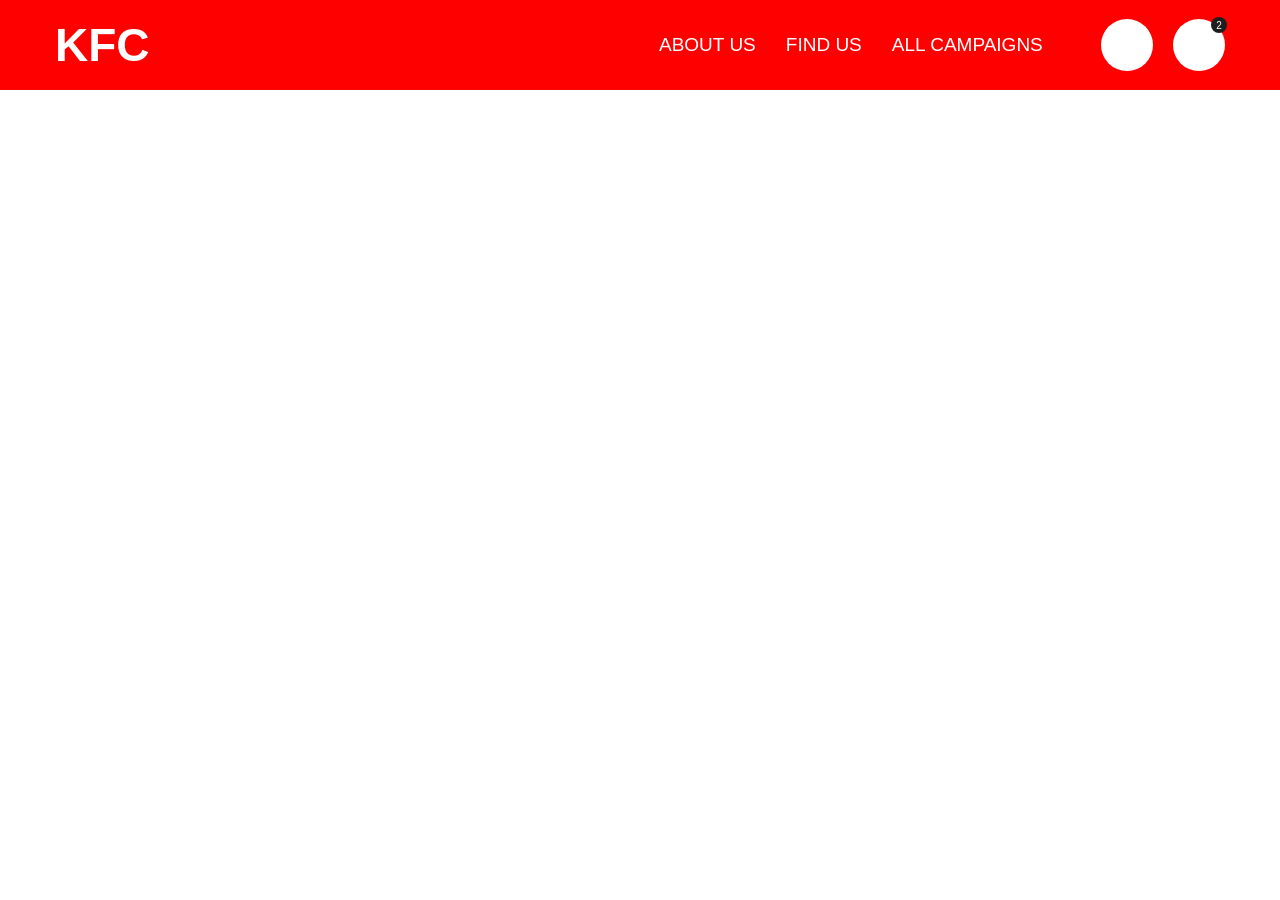
==== KFC/kfc.html @ a55eab7a "first kfc coomit" ====
<!DOCTYPE html>
<html lang="en">
<head>
    <meta charset="UTF-8">
    <meta name="viewport" content="width=device-width, initial-scale=1.0">
    <title>Document</title>
    <link rel="stylesheet" href="kfc.css">
</head>
<body>
 <div class="header">
    <div class="nav">
        <div class="logo">KFC</div>
        <div class="menu">
            <a href="#">ABOUT US</a>
            <a href="#">FIND US</a>
            <a href="#">ALL CAMPAIGNS</a>
        </div>
        <div class="icons">
            <div class="round"><i class="far fa-user"></i></div>
            <div class="round">
                <i class="fas fa-shopping-basket"></i>
                <div class="badge">2</div>
            </div>
        </div>
    </div>
</div>   
</body>
</html>
---- KFC/kfc.css ----
*{
    margin: 0px;
    padding: 0px;
}
body{
    background-color: white;
    font-family: Arial, Helvetica, sans-serif;
    font-size: 17px;
    color: rgb(30, 30, 30);
}
img{
    display: block;
    background-color: rgb(225, 228, 232);
}
a{
    color: rgb(30, 30, 30);
    text-decoration: none;
}
.box{
    position: relative;
    width: 1170px;
    margin: 0px auto;
}
.header{
    position: absolute;
    top: 0px;
    left: 0px;
    width: 100%;
    height: 90px;
    background-color: red;
}
.nav{
    display: flex;
    align-items: center;
    width: 1170px;
    height: 90px;
    margin: 0px auto;
}
.logo{
    width: 604px;
    font-size: 46px;
    font-weight: bold;
    color: white;
}
.menu{
    display: flex;
    width: 420px;
}
.menu a{
    margin-right: 30px;
    font-size: 19px;
    color: white;
}
.icons{
    display: flex;
    align-items: center;
    margin-left: auto;
}
.round{
    position: relative;
    display: flex;
    justify-content: center;
    align-items: center;
    width: 52px;
    height: 52px;
    margin-left: 20px;
    border-radius: 50%;
    background-color: white;
    font-size: 22px;
    color: rgb(242, 36, 36);
}
.badge{
    position: absolute;
    top: -2px;
    left: 38px;
    display: flex;
    justify-content: center;
    align-items: center;
    width: 16px;
    height: 16px;
    border-radius: 50%;
    background-color: rgb(30, 30, 30);
    font-size: 10px;
    color: white;
}
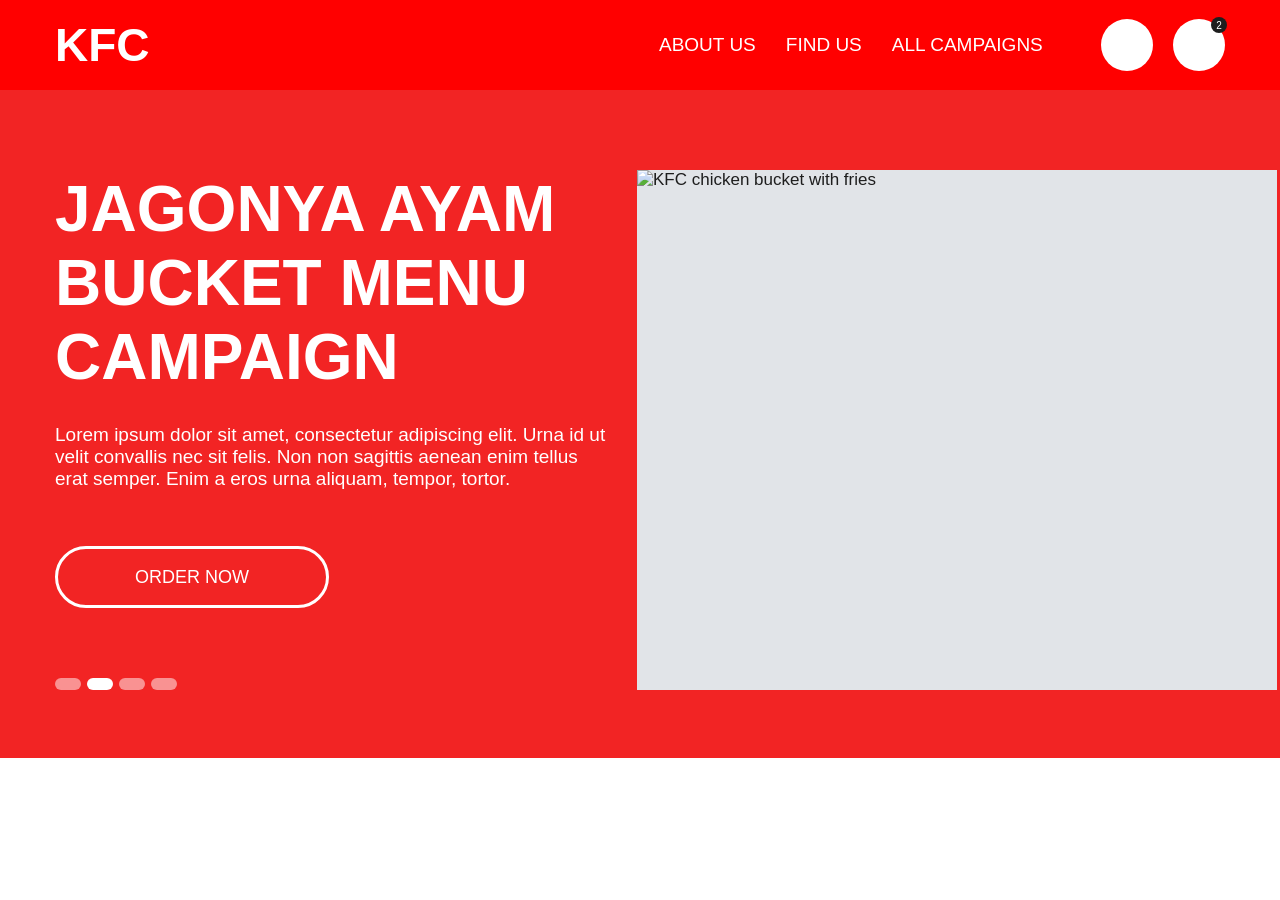
==== commit fae75548: "second kfc commit" ====
--- a/KFC/kfc.html
+++ b/KFC/kfc.html
@@ -24,5 +24,23 @@
         </div>
     </div>
 </div>   
+<div class="top">
+    <div class="hero">
+        <h1 class="h-title">JAGONYA AYAM BUCKET MENU CAMPAIGN</h1>
+        <p class="h-desc">Lorem ipsum dolor sit amet, consectetur adipiscing elit. Urna id ut velit convallis nec sit felis. Non non sagittis aenean enim tellus erat semper. Enim a eros urna aliquam, tempor, tortor.</p>
+        <a class="order" href="#">ORDER NOW</a>
+        <div class="dots">
+            <div class="dot"></div>
+            <div class="dot on"></div>
+            <div class="dot"></div>
+            <div class="dot"></div>
+        </div>
+        <div class="price">
+            <p class="rp">RP</p>
+            <p class="amount">79.999</p>
+        </div>
+        <img class="bucket" src="" alt="KFC chicken bucket with fries">
+    </div>
+</div>
 </body>
 </html>
--- a/KFC/kfc.css
+++ b/KFC/kfc.css
@@ -82,4 +82,88 @@
     background-color: rgb(30, 30, 30);
     font-size: 10px;
     color: white;
+}
+.top{
+    height: 758px;
+    background-color: rgb(242, 36, 36);
+}
+.hero{
+    position: relative;
+    width: 1170px;
+    margin: 0px auto;
+}
+.h-title{
+    position: absolute;
+    top: 172px;
+    left: 0px;
+    width: 660px;
+    font-size: 64px;
+    font-weight: bold;
+    color: white;
+}
+.h-desc{
+    position: absolute;
+    top: 424px;
+    left: 0px;
+    width: 560px;
+    font-size: 19px;
+    color: white;
+}
+.order{
+    position: absolute;
+    top: 546px;
+    left: 0px;
+    display: flex;
+    justify-content: center;
+    align-items: center;
+    width: 268px;
+    height: 56px;
+    border: 3px solid white;
+    border-radius: 40px;
+    font-size: 18px;
+    color: white;
+}
+.dots{
+    position: absolute;
+    top: 678px;
+    left: 0px;
+    display: flex;
+}
+.dot{
+    width: 26px;
+    height: 12px;
+    margin-right: 6px;
+    border-radius: 6px;
+    background-color: rgba(255, 255, 255, 0.5);
+}
+.dot.on{
+    background-color: white;
+}
+.price{
+    position: absolute;
+    top: 194px;
+    left: 940px;
+    width: 188px;
+    height: 150px;
+    padding-top: 38px;
+    border: 2px dashed rgb(240, 200, 200);
+    border-radius: 50%;
+    background-color: white;
+    text-align: center;
+    color: rgb(242, 36, 36);
+}
+.rp{
+    font-size: 20px;
+    font-weight: bold;
+}
+.amount{
+    font-size: 54px;
+    font-weight: bold;
+}
+.bucket{
+    position: absolute;
+    top: 170px;
+    left: 582px;
+    width: 640px;
+    height: 520px;
 }
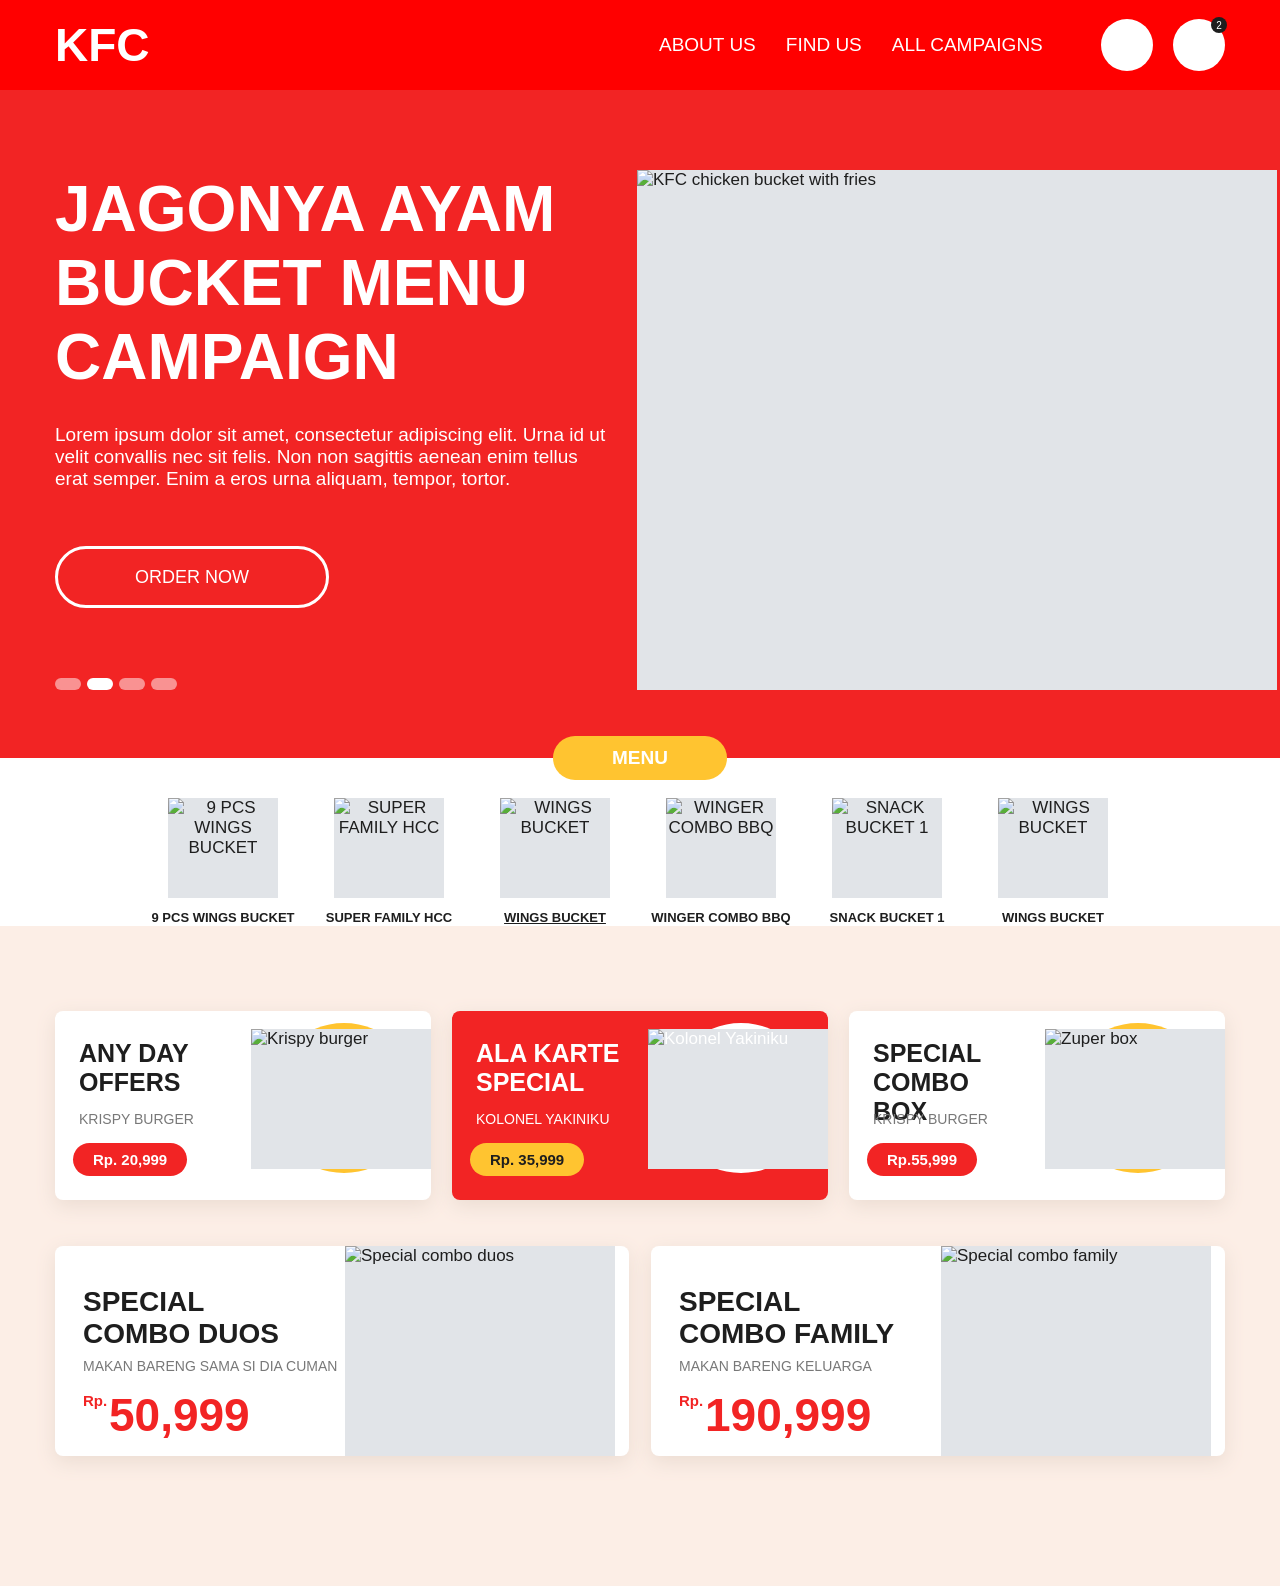
==== commit 30d1cb53: "third kfc commit" ====
--- a/KFC/kfc.html
+++ b/KFC/kfc.html
@@ -42,5 +42,79 @@
         <img class="bucket" src="" alt="KFC chicken bucket with fries">
     </div>
 </div>
+<div class="strip">
+    <div class="strip-box">
+        <a class="pill" href="#">MENU</a>
+        <i class="fas fa-chevron-left strip-arrow left"></i>
+        <div class="strip-items">
+            <div class="strip-item">
+                <img class="strip-img" src="" alt="9 PCS WINGS BUCKET">
+                <p class="strip-name">9 PCS WINGS BUCKET</p>
+            </div>
+            <div class="strip-item">
+                <img class="strip-img" src="" alt="SUPER FAMILY HCC">
+                <p class="strip-name">SUPER FAMILY HCC</p>
+            </div>
+            <div class="strip-item">
+                <img class="strip-img" src="" alt="WINGS BUCKET">
+                <p class="strip-name active">WINGS BUCKET</p>
+            </div>
+            <div class="strip-item">
+                <img class="strip-img" src="" alt="WINGER COMBO BBQ">
+                <p class="strip-name">WINGER COMBO BBQ</p>
+            </div>
+            <div class="strip-item">
+                <img class="strip-img" src="" alt="SNACK BUCKET 1">
+                <p class="strip-name">SNACK BUCKET 1</p>
+            </div>
+            <div class="strip-item">
+                <img class="strip-img" src="" alt="WINGS BUCKET">
+                <p class="strip-name">WINGS BUCKET</p>
+            </div>
+        </div>
+        <i class="fas fa-chevron-right strip-arrow right"></i>
+    </div>
+</div>
+<div class="offers">
+    <div class="box">
+        <div class="offer small p1">
+            <div class="o-circle"></div>
+            <img class="o-img" src="" alt="Krispy burger">
+            <p class="o-title">ANY DAY OFFERS</p>
+            <p class="o-sub">KRISPY BURGER</p>
+            <p class="o-price">Rp. 20,999</p>
+        </div>
+        <div class="offer small red p2">
+            <div class="o-circle white"></div>
+            <img class="o-img" src="" alt="Kolonel Yakiniku">
+            <p class="o-title">ALA KARTE SPECIAL</p>
+            <p class="o-sub">KOLONEL YAKINIKU</p>
+            <p class="o-price">Rp. 35,999</p>
+        </div>
+        <div class="offer small p3">
+            <div class="o-circle"></div>
+            <img class="o-img" src="" alt="Zuper box">
+            <p class="o-title">SPECIAL COMBO BOX</p>
+            <p class="o-sub">KRISPY BURGER</p>
+            <p class="o-price">Rp.55,999</p>
+        </div>
+        <div class="offer big p4">
+            <div class="o-circle"></div>
+            <img class="o-img" src="" alt="Special combo duos">
+            <p class="o-title">SPECIAL COMBO DUOS</p>
+            <p class="o-sub">MAKAN BARENG SAMA SI DIA CUMAN</p>
+            <p class="o-rp">Rp.</p>
+            <p class="o-big">50,999</p>
+        </div>
+        <div class="offer big p5">
+            <div class="o-circle"></div>
+            <img class="o-img" src="" alt="Special combo family">
+            <p class="o-title">SPECIAL COMBO FAMILY</p>
+            <p class="o-sub">MAKAN BARENG KELUARGA</p>
+            <p class="o-rp">Rp.</p>
+            <p class="o-big">190,999</p>
+        </div>
+    </div>
+</div>
 </body>
 </html>
--- a/KFC/kfc.css
+++ b/KFC/kfc.css
@@ -166,4 +166,192 @@
     left: 582px;
     width: 640px;
     height: 520px;
+}
+.strip{
+    height: 168px;
+    background-color: white;
+}
+.strip-box{
+    position: relative;
+    width: 1170px;
+    margin: 0px auto;
+}
+.pill{
+    position: absolute;
+    top: -22px;
+    left: 498px;
+    display: flex;
+    justify-content: center;
+    align-items: center;
+    width: 174px;
+    height: 44px;
+    border-radius: 22px;
+    background-color: rgb(255, 196, 48);
+    font-size: 19px;
+    font-weight: bold;
+    color: white;
+}
+.strip-items{
+    display: flex;
+    margin-left: 85px;
+    padding-top: 40px;
+}
+.strip-item{
+    width: 166px;
+    text-align: center;
+}
+.strip-img{
+    width: 110px;
+    height: 100px;
+    margin: 0px auto;
+}
+.strip-name{
+    margin-top: 12px;
+    font-size: 13px;
+    font-weight: bold;
+}
+.strip-name.active{
+    text-decoration: underline;
+}
+.strip-arrow{
+    position: absolute;
+    top: 80px;
+    font-size: 26px;
+    color: rgb(242, 36, 36);
+}
+.strip-arrow.left{
+    left: 22px;
+}
+.strip-arrow.right{
+    left: 1147px;
+}
+.offers{
+    height: 660px;
+    background-color: rgb(252, 238, 230);
+}
+.offer{
+    position: absolute;
+    border-radius: 8px;
+    background-color: white;
+    box-shadow: 0px 6px 20px rgb(235, 220, 210);
+}
+.offer.small{
+    width: 376px;
+    height: 189px;
+}
+.offer.big{
+    width: 574px;
+    height: 210px;
+}
+.offer.red{
+    background-color: rgb(242, 36, 36);
+    color: white;
+}
+.p1{
+    top: 85px;
+    left: 0px;
+}
+.p2{
+    top: 85px;
+    left: 397px;
+}
+.p3{
+    top: 85px;
+    left: 794px;
+}
+.p4{
+    top: 320px;
+    left: 0px;
+}
+.p5{
+    top: 320px;
+    left: 596px;
+}
+.o-circle{
+    position: absolute;
+    top: 12px;
+    left: 214px;
+    width: 150px;
+    height: 150px;
+    border-radius: 50%;
+    background-color: rgb(255, 196, 48);
+}
+.o-circle.white{
+    background-color: white;
+}
+.o-img{
+    position: absolute;
+    top: 18px;
+    left: 196px;
+    width: 180px;
+    height: 140px;
+}
+.o-title{
+    position: absolute;
+    top: 28px;
+    left: 24px;
+    width: 150px;
+    font-size: 25px;
+    font-weight: bold;
+}
+.o-sub{
+    position: absolute;
+    top: 100px;
+    left: 24px;
+    font-size: 14px;
+    color: rgb(120, 120, 120);
+}
+.offer.red .o-sub{
+    color: white;
+}
+.o-price{
+    position: absolute;
+    top: 132px;
+    left: 18px;
+    padding: 8px 20px;
+    border-radius: 20px;
+    background-color: rgb(242, 36, 36);
+    font-size: 15px;
+    font-weight: bold;
+    color: white;
+}
+.offer.red .o-price{
+    background-color: rgb(255, 196, 48);
+    color: rgb(30, 30, 30);
+}
+.big .o-circle{
+    left: 390px;
+    top: 30px;
+}
+.big .o-img{
+    left: 290px;
+    top: 0px;
+    width: 270px;
+    height: 210px;
+}
+.big .o-title{
+    top: 40px;
+    left: 28px;
+    width: 220px;
+    font-size: 28px;
+}
+.big .o-sub{
+    top: 112px;
+    left: 28px;
+}
+.o-rp{
+    position: absolute;
+    top: 146px;
+    left: 28px;
+    font-size: 15px;
+    font-weight: bold;
+    color: rgb(242, 36, 36);
+}
+.o-big{
+    position: absolute;
+    top: 142px;
+    left: 54px;
+    font-size: 46px;
+    font-weight: bold;
+    color: rgb(242, 36, 36);
 }
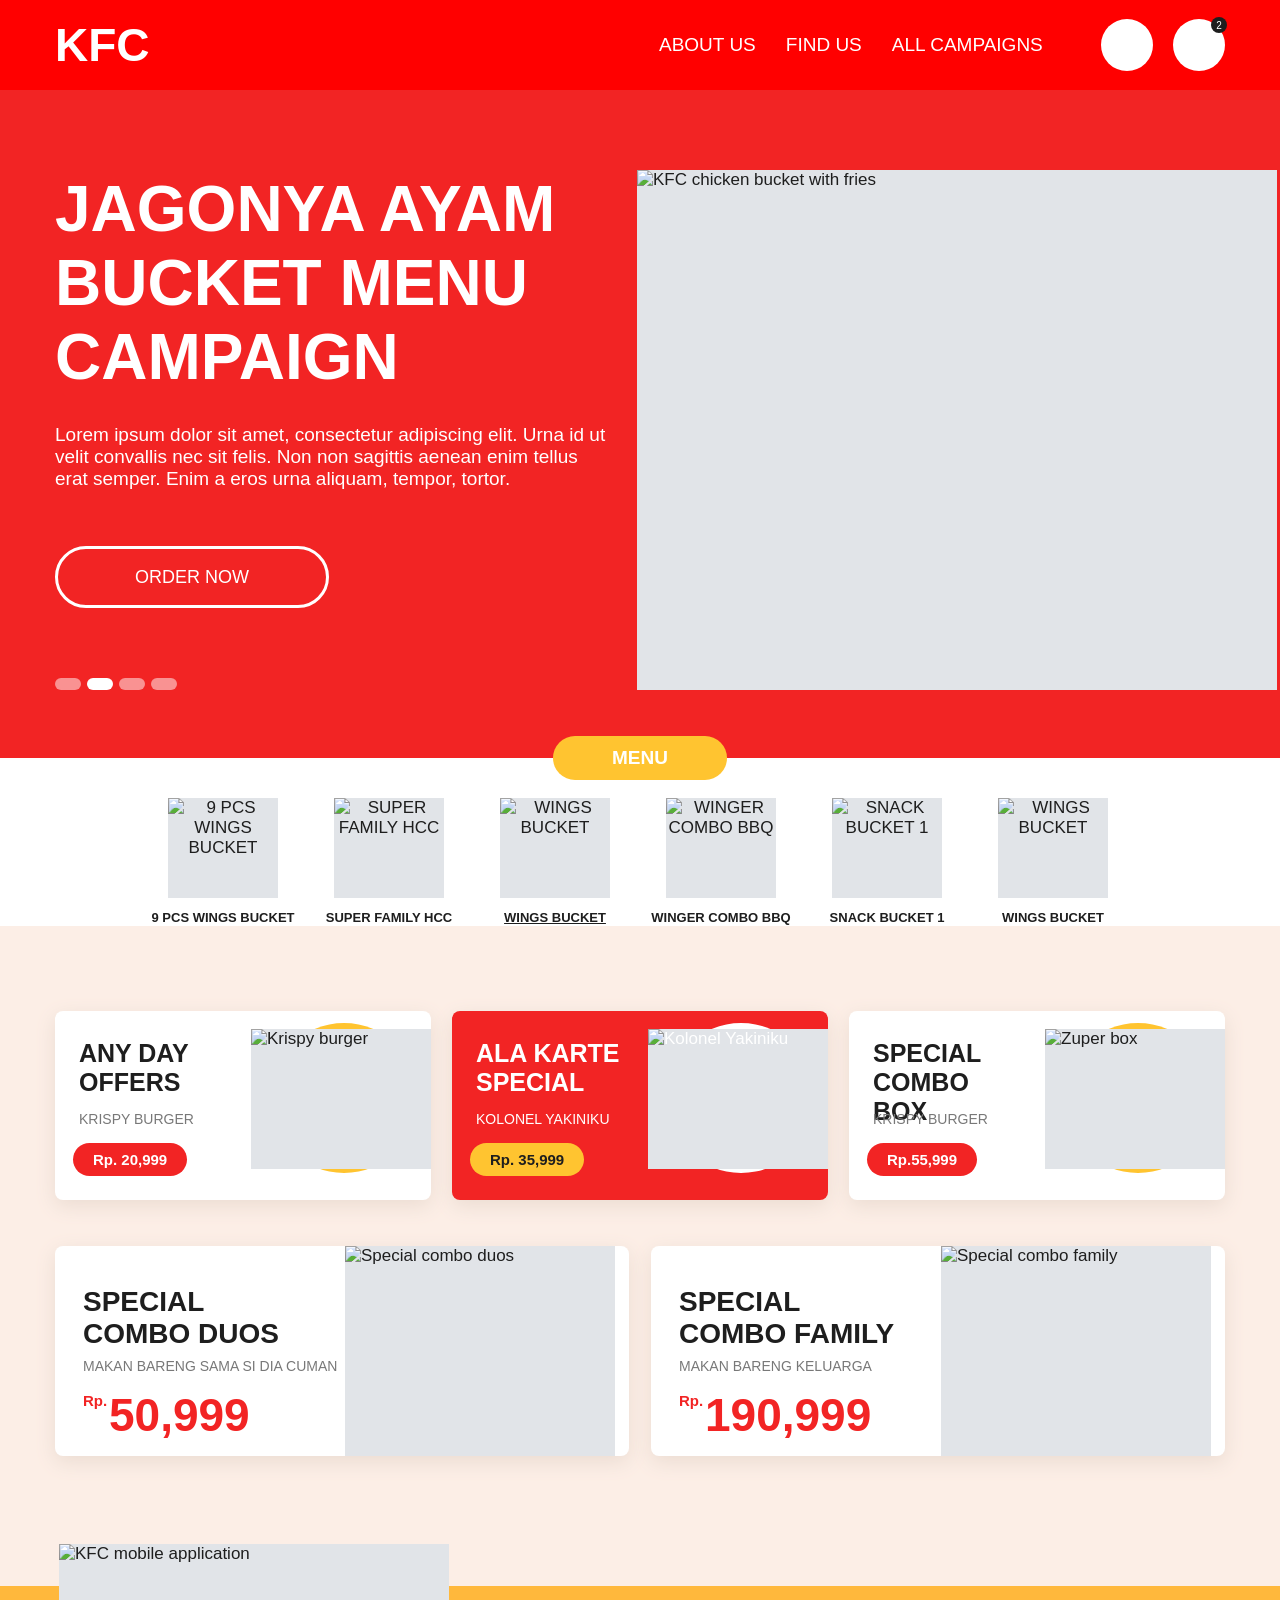
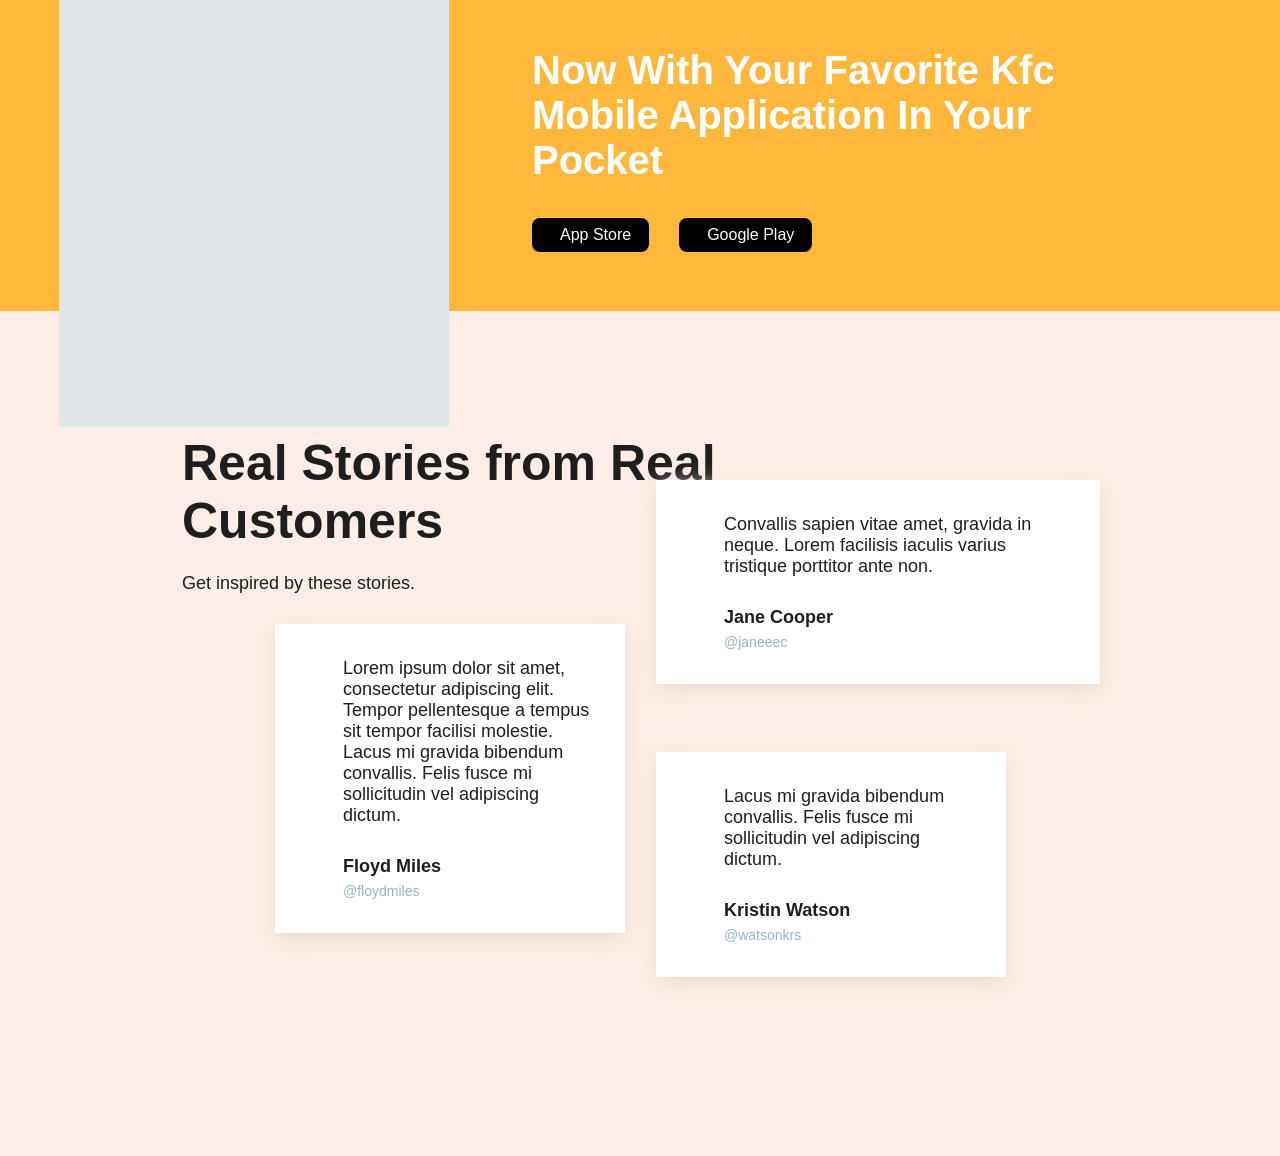
==== commit cb3b5f80: "fourth kfc commit" ====
--- a/KFC/kfc.html
+++ b/KFC/kfc.html
@@ -116,5 +116,39 @@
         </div>
     </div>
 </div>
+<div class="app">
+    <div class="app-box">
+        <img class="phones" src="" alt="KFC mobile application">
+        <p class="app-title">Now With Your Favorite Kfc Mobile Application In Your Pocket</p>
+        <div class="stores">
+            <a class="store" href="#"><i class="fab fa-apple"></i>App Store</a>
+            <a class="store" href="#"><i class="fab fa-google-play"></i>Google Play</a>
+        </div>
+    </div>
+</div>
+<div class="stories">
+    <div class="box">
+        <h2 class="s-title">Real Stories from Real Customers</h2>
+        <p class="s-sub">Get inspired by these stories.</p>
+        <div class="story s1">
+            <i class="fas fa-quote-left"></i>
+            <p class="s-text">Lorem ipsum dolor sit amet, consectetur adipiscing elit. Tempor pellentesque a tempus sit tempor facilisi molestie. Lacus mi gravida bibendum convallis. Felis fusce mi sollicitudin vel adipiscing dictum.</p>
+            <p class="s-name">Floyd Miles</p>
+            <p class="s-handle">@floydmiles</p>
+        </div>
+        <div class="story s2">
+            <i class="fas fa-quote-left"></i>
+            <p class="s-text">Convallis sapien vitae amet, gravida in neque. Lorem facilisis iaculis varius tristique porttitor ante non.</p>
+            <p class="s-name">Jane Cooper</p>
+            <p class="s-handle">@janeeec</p>
+        </div>
+        <div class="story s3">
+            <i class="fas fa-quote-left"></i>
+            <p class="s-text">Lacus mi gravida bibendum convallis. Felis fusce mi sollicitudin vel adipiscing dictum.</p>
+            <p class="s-name">Kristin Watson</p>
+            <p class="s-handle">@watsonkrs</p>
+        </div>
+    </div>
+</div>
 </body>
 </html>
--- a/KFC/kfc.css
+++ b/KFC/kfc.css
@@ -354,4 +354,111 @@
     font-size: 46px;
     font-weight: bold;
     color: rgb(242, 36, 36);
+}
+.app{
+    height: 325px;
+    background-color: rgb(255, 184, 60);
+}
+.app-box{
+    position: relative;
+    width: 1170px;
+    margin: 0px auto;
+}
+.phones{
+    position: absolute;
+    top: -42px;
+    left: 4px;
+    width: 390px;
+    height: 483px;
+}
+.app-title{
+    position: absolute;
+    top: 62px;
+    left: 477px;
+    width: 540px;
+    font-size: 40px;
+    font-weight: bold;
+    color: white;
+}
+.stores{
+    position: absolute;
+    top: 232px;
+    left: 477px;
+    display: flex;
+}
+.store{
+    display: flex;
+    align-items: center;
+    margin-right: 30px;
+    padding: 8px 18px;
+    border-radius: 8px;
+    background-color: black;
+    font-size: 16px;
+    color: white;
+}
+.store i{
+    margin-right: 10px;
+    font-size: 26px;
+}
+.stories{
+    height: 845px;
+    background-color: rgb(252, 238, 230);
+}
+.s-title{
+    position: absolute;
+    top: 123px;
+    left: 127px;
+    width: 560px;
+    font-size: 50px;
+    font-weight: bold;
+}
+.s-sub{
+    position: absolute;
+    top: 262px;
+    left: 127px;
+    font-size: 18px;
+}
+.story{
+    position: absolute;
+    padding: 34px;
+    background-color: white;
+    box-shadow: 0px 6px 20px rgb(235, 220, 210);
+}
+.story i{
+    position: absolute;
+    top: 32px;
+    left: 30px;
+    font-size: 20px;
+    color: rgb(185, 225, 235);
+}
+.s1{
+    top: 313px;
+    left: 220px;
+    width: 282px;
+}
+.s2{
+    top: 169px;
+    left: 601px;
+    width: 376px;
+}
+.s3{
+    top: 441px;
+    left: 601px;
+    width: 282px;
+}
+.s-text{
+    padding-left: 34px;
+    font-size: 18px;
+}
+.s-name{
+    margin-top: 30px;
+    padding-left: 34px;
+    font-size: 18px;
+    font-weight: bold;
+}
+.s-handle{
+    margin-top: 6px;
+    padding-left: 34px;
+    font-size: 14px;
+    color: rgb(150, 180, 195);
 }
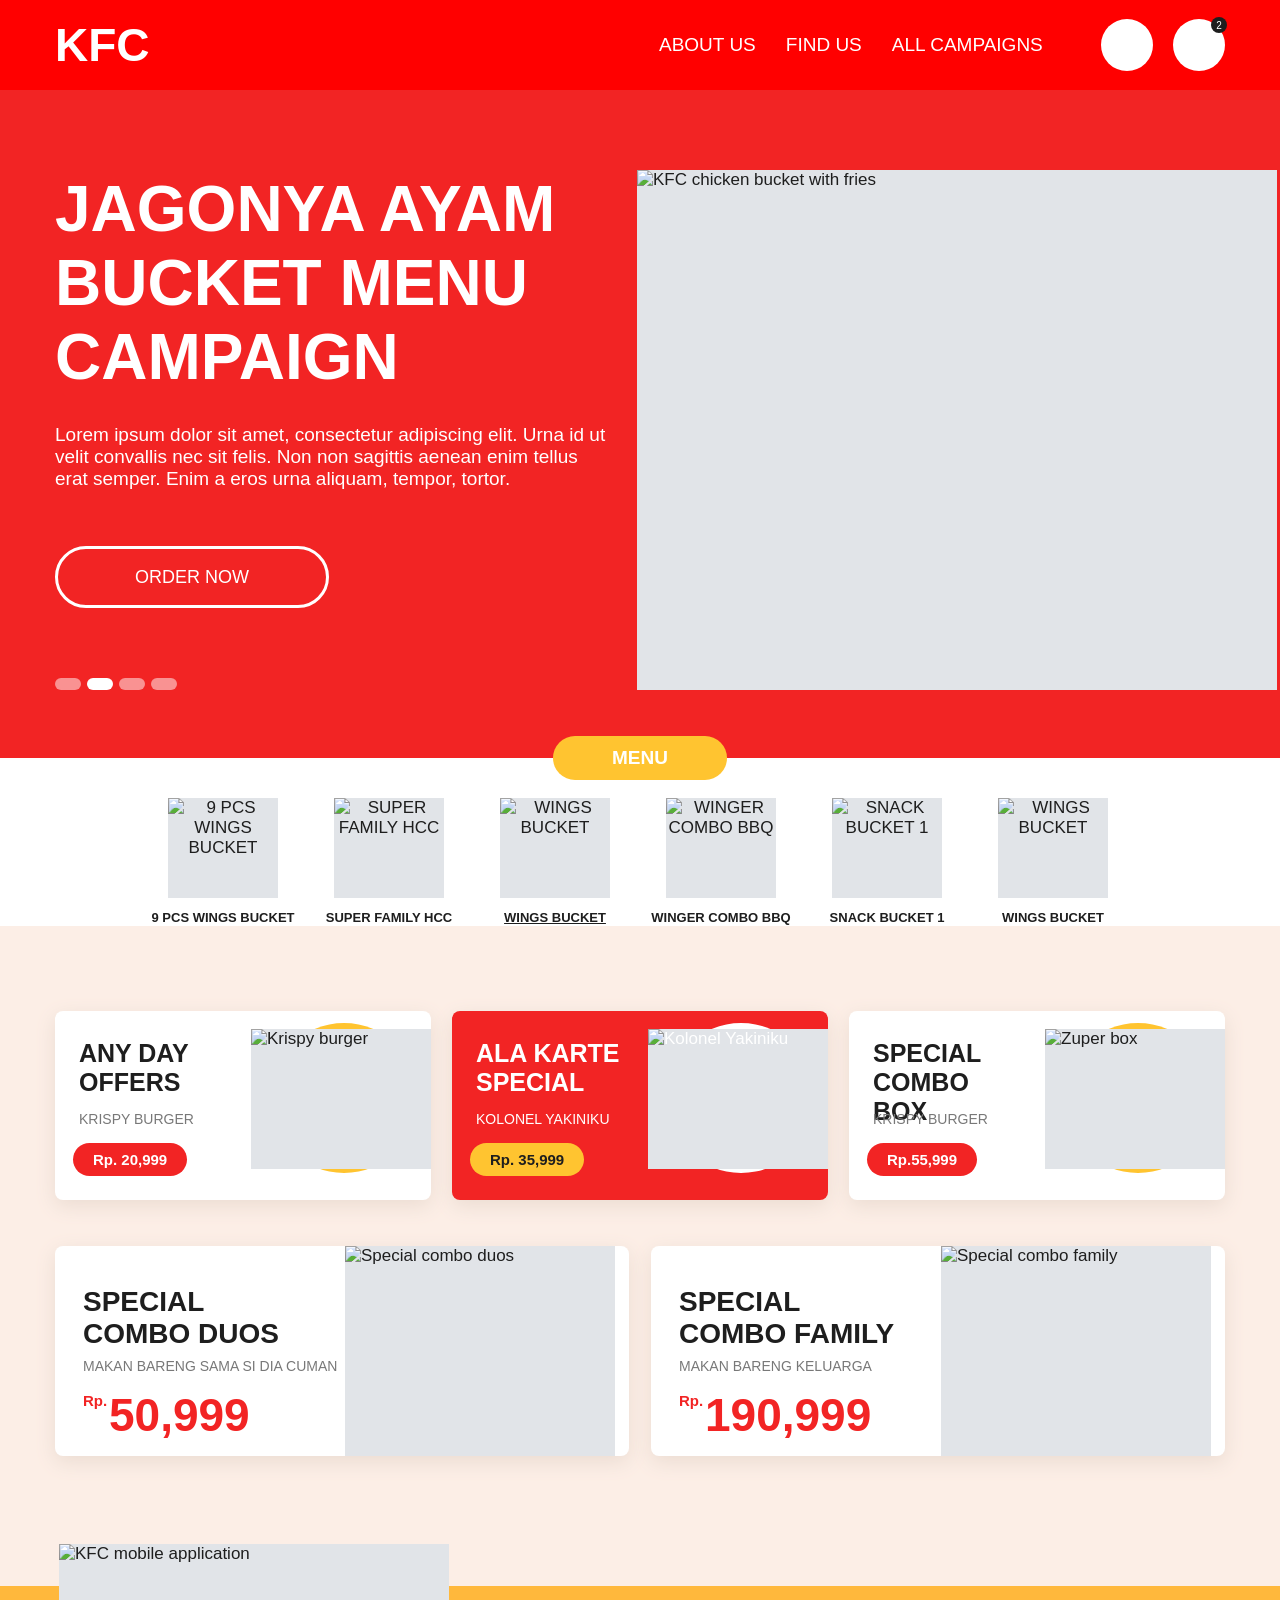
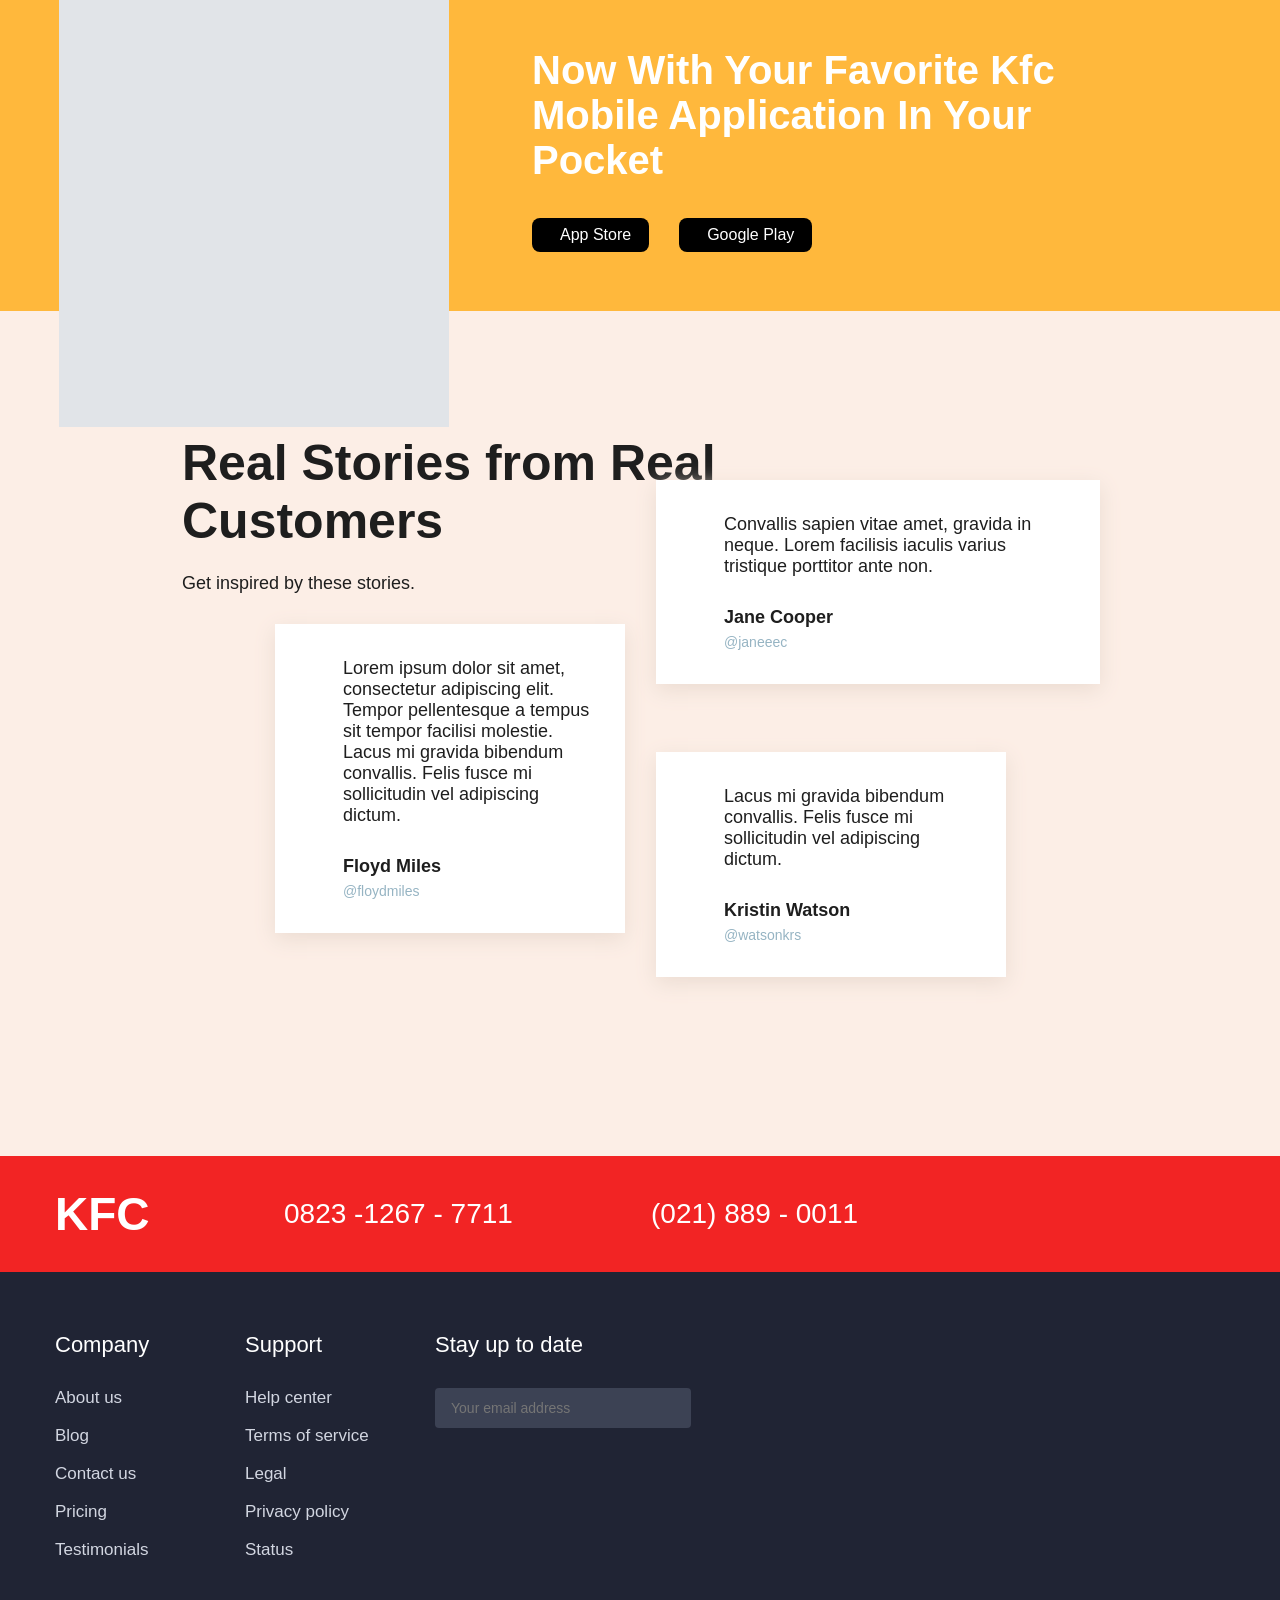
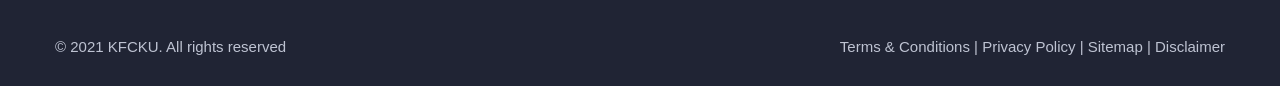
==== commit 0eec807c: "fifth kfc commit" ====
--- a/KFC/kfc.html
+++ b/KFC/kfc.html
@@ -150,5 +150,50 @@
         </div>
     </div>
 </div>
+<div class="contact">
+    <div class="cbox">
+        <div class="c-logo">KFC</div>
+        <div class="c-item first"><i class="fab fa-whatsapp"></i>0823 -1267 - 7711</div>
+        <div class="c-item"><i class="fas fa-phone"></i>(021) 889 - 0011</div>
+        <div class="c-social">
+            <i class="fab fa-facebook-square"></i>
+            <i class="fab fa-twitter"></i>
+            <i class="fab fa-instagram"></i>
+        </div>
+    </div>
+</div>
+<div class="footer">
+    <div class="box">
+        <div class="f-cols">
+            <div class="f-col">
+                <p class="f-title">Company</p>
+                <p class="f-link first">About us</p>
+                <p class="f-link">Blog</p>
+                <p class="f-link">Contact us</p>
+                <p class="f-link">Pricing</p>
+                <p class="f-link">Testimonials</p>
+            </div>
+            <div class="f-col">
+                <p class="f-title">Support</p>
+                <p class="f-link first">Help center</p>
+                <p class="f-link">Terms of service</p>
+                <p class="f-link">Legal</p>
+                <p class="f-link">Privacy policy</p>
+                <p class="f-link">Status</p>
+            </div>
+            <div class="f-col">
+                <p class="f-title">Stay up to date</p>
+                <div class="f-form">
+                    <input class="f-input" type="email" placeholder="Your email address">
+                    <i class="far fa-paper-plane f-send"></i>
+                </div>
+            </div>
+        </div>
+        <div class="f-bottom">
+            <p>© 2021 KFCKU. All rights reserved</p>
+            <p>Terms &amp; Conditions | Privacy Policy | Sitemap | Disclaimer</p>
+        </div>
+    </div>
+</div>
 </body>
 </html>
--- a/KFC/kfc.css
+++ b/KFC/kfc.css
@@ -461,4 +461,100 @@
     padding-left: 34px;
     font-size: 14px;
     color: rgb(150, 180, 195);
+}
+.contact{
+    height: 116px;
+    background-color: rgb(242, 36, 36);
+}
+.cbox{
+    display: flex;
+    align-items: center;
+    width: 1170px;
+    height: 116px;
+    margin: 0px auto;
+}
+.c-logo{
+    width: 215px;
+    font-size: 46px;
+    font-weight: bold;
+    color: white;
+}
+.c-item{
+    display: flex;
+    align-items: center;
+    width: 341px;
+    font-size: 28px;
+    color: white;
+}
+.c-item.first{
+    width: 367px;
+}
+.c-item i{
+    margin-right: 14px;
+    font-size: 40px;
+}
+.c-social{
+    display: flex;
+    margin-left: auto;
+}
+.c-social i{
+    margin-left: 46px;
+    font-size: 36px;
+    color: white;
+}
+.footer{
+    height: 414px;
+    background-color: rgb(32, 36, 52);
+    color: white;
+}
+.f-cols{
+    display: flex;
+    padding-top: 60px;
+}
+.f-col{
+    width: 190px;
+}
+.f-title{
+    font-size: 22px;
+    color: white;
+}
+.f-link{
+    margin-top: 18px;
+    font-size: 17px;
+    color: rgb(210, 214, 225);
+}
+.f-link.first{
+    margin-top: 30px;
+}
+.f-form{
+    position: relative;
+    width: 256px;
+    margin-top: 30px;
+}
+.f-input{
+    width: 224px;
+    height: 40px;
+    padding: 0px 16px;
+    border: none;
+    border-radius: 4px;
+    background-color: rgb(60, 66, 84);
+    font-size: 14px;
+    color: white;
+}
+.f-send{
+    position: absolute;
+    top: 12px;
+    left: 226px;
+    font-size: 16px;
+    color: white;
+}
+.f-bottom{
+    position: absolute;
+    top: 366px;
+    left: 0px;
+    display: flex;
+    justify-content: space-between;
+    width: 1170px;
+    font-size: 15px;
+    color: rgb(190, 195, 210);
 }
